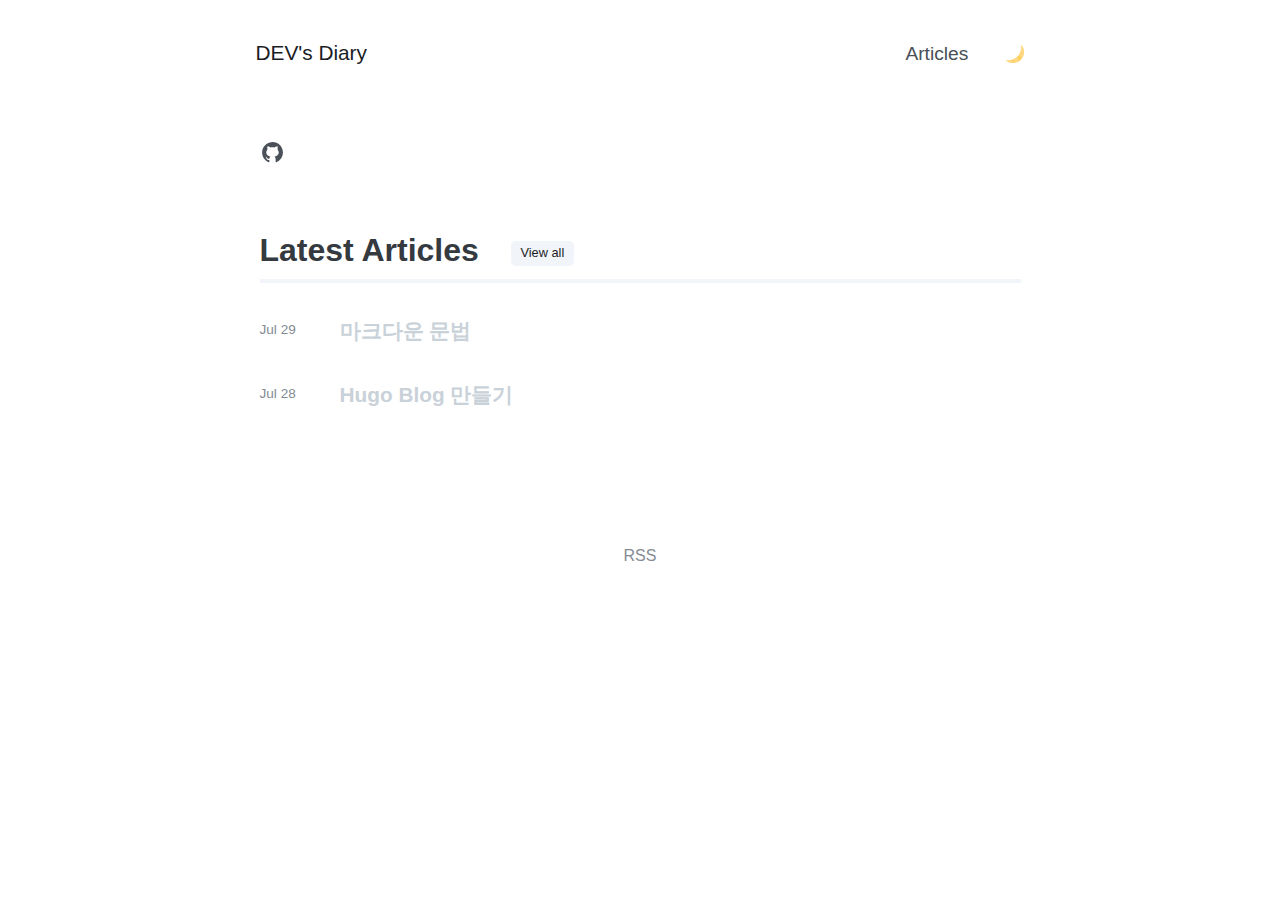
==== index.html @ 7b1d5fe8 "2021-08-02 | 마크다운 문법 v1.0" ====
<!DOCTYPE html>
<html lang="ko">
    
<head>
	<meta name="generator" content="Hugo 0.82.0" />
    <meta charset="utf-8" />
    <meta name="viewport" content="width=device-width, initial-scale=1.0" />
    <meta http-equiv="X-UA-Compatible" content="IE=edge" />
    <meta name="theme-color" content="dark">
    <title>DEV&#39;s Diary</title>

    
    
    
    <meta property="og:site_name" content="겨자씨" />
    <meta property="og:title" content="DEV&#39;s Diary"/>
    <meta itemprop="name" content="DEV&#39;s Diary" />
    <meta name="twitter:title" content="DEV&#39;s Diary" />
    <meta name="application-name" content="DEV&#39;s Diary" />


    <meta name="description" content="좋은 땅 만들기" />
    <meta name="twitter:description" content="좋은 땅 만들기"/>
    <meta itemprop="description" content="좋은 땅 만들기"/>
    <meta property="og:description" content="좋은 땅 만들기" />

    


    <link rel="shortcut icon" type="image/x-icon" href="/favicon.ico" />
    
    <link rel="stylesheet" href="/sass/main.min.72baaf4066b39315b8b6665f2c9770751e2822beedad60fd2512f806cf6cd05b.css">
</head>
    <script>
    (function() {
        const colorSchemeKey = 'ThemeColorScheme';
        const colorSchemeItem = localStorage.getItem(colorSchemeKey);
        const supportDarkMode = window.matchMedia('(prefers-color-scheme: dark)').matches === true;

        if (colorSchemeItem == 'dark' || colorSchemeItem === 'auto' && supportDarkMode) {
            

            document.documentElement.dataset.userColorScheme = 'dark';
        } else {
            document.documentElement.dataset.userColorScheme = 'light';
        }
    })();
</script>

    <body class="dark">
        <nav class="navbar">
    <div class="container">
        <div class="flex">
            <div>
                <a class="brand" href="/">
                    
                    
                    DEV&#39;s Diary
                    </a>
            </div>
            <div class="flex">
                
                <a href="/articles/">Articles</a>
                
                <button id="dark-mode-button">
                  <svg class="light" xmlns="http://www.w3.org/2000/svg" xmlns:xlink="http://www.w3.org/1999/xlink" aria-hidden="true" focusable="false" width="1em" height="1em" style="-ms-transform: rotate(360deg); -webkit-transform: rotate(360deg); transform: rotate(360deg);" preserveAspectRatio="xMidYMid meet" viewBox="0 0 36 36"><path fill="#FFD983" d="M30.312.776C32 19 20 32 .776 30.312c8.199 7.717 21.091 7.588 29.107-.429C37.9 21.867 38.03 8.975 30.312.776z"/><path d="M30.705 15.915a1.163 1.163 0 1 0 1.643 1.641a1.163 1.163 0 0 0-1.643-1.641zm-16.022 14.38a1.74 1.74 0 0 0 0 2.465a1.742 1.742 0 1 0 0-2.465zm13.968-2.147a2.904 2.904 0 0 1-4.108 0a2.902 2.902 0 0 1 0-4.107a2.902 2.902 0 0 1 4.108 0a2.902 2.902 0 0 1 0 4.107z" fill="#FFCC4D"/><rect x="0" y="0" width="36" height="36" fill="rgba(0, 0, 0, 0)" /></svg>
                  <svg class="dark" xmlns="http://www.w3.org/2000/svg" xmlns:xlink="http://www.w3.org/1999/xlink" aria-hidden="true" focusable="false" width="1em" height="1em" style="-ms-transform: rotate(360deg); -webkit-transform: rotate(360deg); transform: rotate(360deg);" preserveAspectRatio="xMidYMid meet" viewBox="0 0 36 36"><path fill="#FFD983" d="M16 2s0-2 2-2s2 2 2 2v2s0 2-2 2s-2-2-2-2V2zm18 14s2 0 2 2s-2 2-2 2h-2s-2 0-2-2s2-2 2-2h2zM4 16s2 0 2 2s-2 2-2 2H2s-2 0-2-2s2-2 2-2h2zm5.121-8.707s1.414 1.414 0 2.828s-2.828 0-2.828 0L4.878 8.708s-1.414-1.414 0-2.829c1.415-1.414 2.829 0 2.829 0l1.414 1.414zm21 21s1.414 1.414 0 2.828s-2.828 0-2.828 0l-1.414-1.414s-1.414-1.414 0-2.828s2.828 0 2.828 0l1.414 1.414zm-.413-18.172s-1.414 1.414-2.828 0s0-2.828 0-2.828l1.414-1.414s1.414-1.414 2.828 0s0 2.828 0 2.828l-1.414 1.414zm-21 21s-1.414 1.414-2.828 0s0-2.828 0-2.828l1.414-1.414s1.414-1.414 2.828 0s0 2.828 0 2.828l-1.414 1.414zM16 32s0-2 2-2s2 2 2 2v2s0 2-2 2s-2-2-2-2v-2z"/><circle fill="#FFD983" cx="18" cy="18" r="10"/><rect x="0" y="0" width="36" height="36" fill="rgba(0, 0, 0, 0)" /></svg>
                </button>
            </div>
            </div>
    </div>
</nav>
        <main>
            

<div class="container">
    <section class="my">
        <div class="content">
            
            <div class="bio-social">
                
                
                
                
                
                
                
                
                
                
                
                <a href="https://github.com/museloper" target="_blank" rel="noreferrer" title="github"
                    aria-label="github">
                    <svg xmlns="http://www.w3.org/2000/svg" xmlns:xlink="http://www.w3.org/1999/xlink" width="25" height="25" viewBox="0 0 24 24" version="1.1">
<g id="surface3680">
<path fill="currentColor" d="M 10.898438 2.101562 C 6.300781 2.601562 2.601562 6.300781 2.101562 10.800781 C 1.601562 15.5 4.300781 19.699219 8.398438 21.300781 C 8.699219 21.398438 9 21.199219 9 20.800781 L 9 19.199219 C 9 19.199219 8.601562 19.300781 8.101562 19.300781 C 6.699219 19.300781 6.101562 18.101562 6 17.398438 C 5.898438 17 5.699219 16.699219 5.398438 16.398438 C 5.101562 16.300781 5 16.300781 5 16.199219 C 5 16 5.300781 16 5.398438 16 C 6 16 6.5 16.699219 6.699219 17 C 7.199219 17.800781 7.800781 18 8.101562 18 C 8.5 18 8.800781 17.898438 9 17.800781 C 9.101562 17.101562 9.398438 16.398438 10 16 C 7.699219 15.5 6 14.199219 6 12 C 6 10.898438 6.5 9.800781 7.199219 9 C 7.101562 8.800781 7 8.300781 7 7.601562 C 7 7.199219 7 6.601562 7.300781 6 C 7.300781 6 8.699219 6 10.101562 7.300781 C 10.601562 7.101562 11.300781 7 12 7 C 12.699219 7 13.398438 7.101562 14 7.300781 C 15.300781 6 16.800781 6 16.800781 6 C 17 6.601562 17 7.199219 17 7.601562 C 17 8.398438 16.898438 8.800781 16.800781 9 C 17.5 9.800781 18 10.800781 18 12 C 18 14.199219 16.300781 15.5 14 16 C 14.601562 16.5 15 17.398438 15 18.300781 L 15 20.898438 C 15 21.199219 15.300781 21.5 15.699219 21.398438 C 19.398438 19.898438 22 16.300781 22 12.101562 C 22 6.101562 16.898438 1.398438 10.898438 2.101562 Z M 10.898438 2.101562 "/>
</g>
</svg>

                </a>
                
                
                
                
                
                
                
                
                
                
                
                
                
                
                
                
                
                
                
                
                
                
                
                
                
                
                
                
                
                
            </div>
        </div>
    </section>
</div>





<div class="container">
    <section>
        <h2>
            Latest Articles
            <a class="section-button" href="/articles">View all</a>
        </h2>
        <div class="posts">
            
            <div class="post">
                <a href="/articles/syntax-markdown/">
                    <div class="post-row">
                        <time>Jul 29</time>
                        <h3>마크다운 문법</h3>
                    </div>
                    
                </a>
            </div>
            
            <div class="post">
                <a href="/articles/hugo-blog/">
                    <div class="post-row">
                        <time>Jul 28</time>
                        <h3>Hugo Blog 만들기</h3>
                    </div>
                    
                </a>
            </div>
            
        </div>
    </section>
    
</div>


        </main>
        <footer class="footer flex">
    <section class="container">
        <nav class="footer-links">
            
            <a href="/index.xml">RSS</a>
            
        </nav>
    </section>
    <script defer src="/ts/features.39c567b3af1363f8abe74bfd650f3d58cb963716b7ad4b3b53f801d3ca585599.js" data-enable-footnotes="true"></script>
</footer>
    </body>
</html>
---- sass/main.min.72baaf4066b39315b8b6665f2c9770751e2822beedad60fd2512f806cf6cd05b.css ----
/*!normalize.css v8.0.1 | MIT License | github.com/necolas/normalize.css*/html{line-height:1.15;-webkit-text-size-adjust:100%}body{margin:0}main{display:block}h1{font-size:2em;margin:.67em 0}hr{box-sizing:content-box;height:0;overflow:visible}pre{font-family:monospace,monospace;font-size:1em}a{background-color:initial}abbr[title]{border-bottom:none;text-decoration:underline;text-decoration:underline dotted}b,strong{font-weight:bolder}code,kbd,samp{font-family:monospace,monospace;font-size:1em}p>code{position:relative;top:-2.5px;margin:0 2.5px 0 0}small{font-size:80%}sub,sup{font-size:75%;line-height:0;position:relative;vertical-align:baseline}sub{bottom:-.25em}sup{top:-.5em}img{border-style:none}button,input,optgroup,select,textarea{font-family:inherit;font-size:100%;line-height:1.15;margin:0}button,input{overflow:visible}button,select{text-transform:none}button,[type=button],[type=reset],[type=submit]{-webkit-appearance:button}button::-moz-focus-inner,[type=button]::-moz-focus-inner,[type=reset]::-moz-focus-inner,[type=submit]::-moz-focus-inner{border-style:none;padding:0}button:-moz-focusring,[type=button]:-moz-focusring,[type=reset]:-moz-focusring,[type=submit]:-moz-focusring{outline:1px dotted ButtonText}fieldset{padding:.35em .75em .625em}legend{box-sizing:border-box;color:inherit;display:table;max-width:100%;padding:0;white-space:normal}progress{vertical-align:baseline}textarea{overflow:auto}[type=checkbox],[type=radio]{box-sizing:border-box;padding:0}[type=number]::-webkit-inner-spin-button,[type=number]::-webkit-outer-spin-button{height:auto}[type=search]{-webkit-appearance:textfield;outline-offset:-2px}[type=search]::-webkit-search-decoration{-webkit-appearance:none}::-webkit-file-upload-button{-webkit-appearance:button;font:inherit}details{display:block}summary{display:list-item}template{display:none}[hidden]{display:none}*,*::before,*::after{box-sizing:border-box}:root{--color-mode:light;--h1-color:#343a40;--font-color:#495057;--heading-color:#343a40;--background:white;--dark-font-color:#1b1d25;--medium-font-color:#60656c;--light-font-color:#858b93;--light-background:#f1f4f8;--light-background-hover:#e1e6ed;--border:#d6d9de;--link-color:#5183f5;--link-color-darker:#364fc7;--navbar-color:#1b1d25;--blockquote:#f9f9f9;--blockquote-left:#e3e6eb;--transparent-text:rgba(0, 0, 0, 0.7);--transparent-bg:rgba(0, 0, 0, 0.05);--light-transparent-bg:rgba(255, 255, 255, 0.1)}.flex{display:flex;align-items:center}.flex-row{display:flex;flex-direction:column}@media screen and (min-width:800px){.flex-row{flex-direction:row}}.flex-col{flex:1}.flex-two-thirds{flex:2}.justify-center{justify-content:center}html{font-family:-apple-system,BlinkMacSystemFont,helvetica neue,roboto,Roboto,Arial,noto sans,sans-serif,apple color emoji,segoe ui,segoe ui emoji,segoe ui symbol,noto color emoji;color:var(--font-color);font-weight:400;font-size:1rem;line-height:1.75}body{background:var(--background);margin:0;padding:0}section{margin:2rem 0}section:first-of-type{margin-top:0}section>h2{display:flex;align-items:center;font-size:1.6rem;margin-top:0;margin-bottom:.5rem}@media screen and (min-width:800px){section>h2{margin-bottom:2rem}}.index h2,section>h2{border-bottom-width:0}@media screen and (min-width:800px){.index h2,section>h2{border-bottom-width:4px}}a.section-button{font-weight:500;background:var(--light-background);color:var(--dark-font-color);padding:.4rem .6rem;font-size:.8rem;border-radius:.3rem;border-width:0!important;white-space:nowrap;line-height:1;margin-left:2rem;margin-top:.5rem}a.section-button:hover{background:var(--light-background-hover);color:var(--heading-color)}@media screen and (min-width:800px){section{margin:3.5rem 0}section>h2{font-size:2rem;margin:0 0 1rem}}.container{max-width:825px;padding:0 1.5rem;margin-left:auto;margin-right:auto}.container.page p{max-width:600px}@media screen and (min-width:800px){.container{padding:0 2rem}}img{display:inline-block;max-width:100%;height:auto}p,ol,ul,dl,table,blockquote{font-size:16px;margin:0 0 16px}ul{padding:0 1rem}@media screen and (min-width:800px){p,ol,ul,dl,table,blockquote{font-size:1.125rem}ul{padding:0 2rem}}ul li ul{padding-left:1rem;margin:0}ul li ul li{margin:0}ol li ol{margin-bottom:0}.task-list-item [type=checkbox]{margin-right:.5rem}blockquote{margin:2rem 0;padding:1rem;background:var(--blockquote);font-weight:400;border-left:5px solid var(--blockquote-left)}blockquote :not(pre)>code[class*=language-]{background:rgba(0,0,0,.1)!important}@media screen and (min-width:800px){blockquote{padding:24px 0 8px 24px}}::selection{background:#3b5bdb;color:#fff}h1,h2{color:var(--heading-color);border-bottom:1px solid var(--light-background);padding-bottom:.3em}h3,h4,h5{color:#c9d1d9}h6{color:#8b949e}h1,h2,h3,h4,h5,h6{-webkit-font-smoothing:antialiased;-moz-osx-font-smoothing:grayscale}h1:not(:first-child),h2:not(:first-child),h3:not(:first-child),h4:not(:first-child),h5:not(:first-child),h6:not(:first-child){margin-top:24px;margin-bottom:16px}h1{font-size:2em;line-height:1.25}h2{font-size:1.5em;line-height:1.25}h3{font-size:1.25em}h4{font-size:1em}h5{font-size:.875em}h6{font-size:.85em}@media screen and (min-width:800px){h1{font-size:3rem}h2{font-size:2rem}h2 code{font-size:2rem!important}h3{font-size:1.5rem}h3 code{font-size:1.5rem!important}h4{font-size:1.25rem}}a.link{display:block;padding:.25rem 0;margin:.25rem 0;border-radius:.35rem;font-weight:600;color:var(--dark-font-color)}a.link:hover{color:var(--link-color)}a.button{display:inline-block;border:2px solid var(--link-color);padding:.5rem;margin-right:.75rem;font-weight:500;background:var(--link-color);color:#fff;border-radius:.35rem;font-size:1rem}a.button.large{padding:1rem;font-size:1rem}a.button.secondary{border:2px solid #edf2ff;background:#edf2ff;color:#3b5bdb}a.button:hover,a.button.secondary:hover{border:2px solid var(--link-color-darker);background:var(--link-color-darker);color:#fff}@media screen and (min-width:800px){a.button{font-size:1rem}a.button.large{padding:1rem 1.5rem;font-size:1.25rem}}p.subtitle{color:var(--medium-font-color);font-size:1.25rem;font-weight:300;margin-bottom:0}@media screen and (min-width:800px){p.subtitle{font-size:1.5rem}}a{color:inherit;text-decoration:none}a.image-link{border-width:0}a code[class*=language-]{color:var(--link-color)!important}a code[class*=language-]:hover{background:var(--link-color)!important;color:#fff!important}main{margin-top:50px}@media screen and (min-width:800px){main{margin-top:0}}.emoji{margin:0 .4rem 0 .1rem}.navbar{width:100%;position:fixed;top:0;left:0;background:var(--navbar-color);box-shadow:0 3px 13px rgba(100,110,140,.1),0 2px 4px rgba(100,110,140,.15);z-index:2;padding:.5rem}.navbar .flex{justify-content:space-between}.navbar a{border-radius:.35rem;margin:0 .05rem;color:rgba(255,255,255,.65);font-weight:400;font-size:.85rem;border:1px solid transparent;padding:0 .3rem;background:0 0}.navbar a:first-of-type{margin-left:-1rem}.navbar a .emoji{display:none}.navbar a.brand{font-weight:500;color:#fff;white-space:nowrap;border:none;display:flex;align-items:center;line-height:1;background:0 0}.navbar a.brand .emoji{display:inline-block!important}.navbar a.brand img{height:22px;width:22px}.navbar button{font-size:1rem;margin-right:-1rem}@media screen and (min-width:500px){.navbar a{font-size:.95rem;padding:.5rem}}@media screen and (min-width:800px){.emoji{margin:0 .5rem 0 .1rem}.navbar{position:static;padding:1.5rem 0;background:0 0;box-shadow:none}.navbar .flex{justify-content:space-between}.navbar a{padding:.75rem 1.25rem;margin:0 .25rem;font-size:1.2rem;font-weight:400;color:var(--font-color)}.navbar a:first-of-type{margin-left:-1.5rem}.navbar a:hover,.navbar a[aria-current=page]{background:var(--light-background);color:var(--dark-font-color)}.navbar a.brand{font-size:1.3rem;margin-right:3rem;border:none;background:0 0!important;color:var(--dark-font-color)}.navbar a.brand:hover{background:var(--light-background)!important}.navbar a.brand img{height:26px;width:26px;margin-right:.25rem}#dark-mode-button:hover{background:var(--light-background)}}@media print{.navbar{display:none}}#dark-mode-button{display:flex;border:none;padding:.2rem .7rem .2rem .5rem;border-radius:.35rem;box-sizing:content-box;cursor:pointer;font-size:1.1rem;background:0 0}#dark-mode-button .dark{display:none}#dark-mode-button:focus{outline:none}[data-user-color-scheme=dark] #dark-mode-button .light{display:none}[data-user-color-scheme=dark] #dark-mode-button .dark{display:unset}@media screen and (min-width:800px){#dark-mode-button{padding:.95rem .75rem;font-size:1.2rem}}.my{padding-top:2rem}.my a{border:none;margin-right:1rem}.my a:hover{border:none}.post-row{display:flex;align-items:center;width:100%}.post-row time{display:block;flex:0 0 65px}.post-row h3{flex:1}.posts .post:last-of-type a{border-bottom-width:0}.post a{display:flex;align-items:center;justify-content:stretch;padding:1rem 0;border-bottom:2px solid var(--light-background)}.post a:hover{border-radius:.3rem}.post h3{margin-top:.1rem;margin-bottom:0;font-size:1.1rem;font-weight:600}@media screen and (min-width:800px){.posts{margin-left:-1rem;margin-right:-1rem}.post a{padding:.75rem 1rem;border-bottom-color:transparent}.post a:hover{background:var(--light-background)}.post h3{font-size:1.3rem}.post-row time{flex:0 0 80px}}.new-post,.popular-post{display:inline-block;color:#111;padding:.3rem .4rem;border-radius:.3rem;font-size:.85rem;margin-left:1rem}.new-post{background:#d3f9d8}.popular-post{background:#dce6fd;color:var(--heading-color)}@media screen and (min-width:800px){.new-post,.popular-post{margin-bottom:0}}.footer{padding:2rem 0}.footer>.flex{flex-direction:column;align-items:center;justify-content:center}.footer img{height:30px;width:30px}.footer a{border-radius:.35rem;margin:0 .05rem;font-weight:400;font-size:1rem;border:1px solid transparent;padding:.5rem;margin:0 .5rem;color:var(--light-font-color)}.footer a:hover{color:var(--heading-color);background:var(--light-background)}.footer a.img{display:flex;align-items:center;padding:0;margin:0 .75rem;background:0 0}.footer-links{display:flex;align-items:center;justify-content:center;flex-wrap:wrap}.flex nav{padding:1rem 0}@media screen and (min-width:800px){.footer>.flex{align-items:flex-start;margin-left:-1.5rem;margin-right:-1.5rem}.footer a{padding:.75rem}.footer a.img{padding:0 .5rem;margin:0 1rem}}@media print{.footer{display:none}}.small{max-width:600px}time,.meta{color:var(--light-font-color);font-size:.85rem;white-space:nowrap;font-weight:400}.meta{color:var(--medium-font-color);font-size:1rem}table{border-collapse:separate;border-spacing:0;width:100%;max-width:100%;overflow-x:auto}thead,tbody{white-space:nowrap}th{border-bottom:2px solid var(--border)}tfoot th{border-top:1px solid var(--border)}td{border-bottom:1px solid var(--border)}th,td{text-align:left;padding:.75rem;hyphens:auto}tbody tr:nth-child(even){background-color:var(--light-background)}@media screen and (min-width:800px){table{display:table;border:1px solid var(--border)}thead,tbody{white-space:normal}}.count{font-weight:700;color:var(--link-color)}.tags{display:flex!important;flex-wrap:wrap;align-items:center;margin-left:-.5rem;margin-right:-.5rem}.tags>a{display:block;font-weight:500;background:var(--light-background);color:var(--font-color);margin:.2rem;padding:.5rem .6rem;font-size:.8rem;border-radius:.3rem;border-bottom:0;white-space:nowrap;line-height:1}.tags>a:hover{background:var(--light-background-hover);color:var(--heading-color)}mark{background:#ffec99}.utterances{margin-left:-4px;margin-right:-4px}kbd{background-color:#f7f7f7;border:2px solid rgba(0,0,0,.3);border-radius:3px;box-shadow:0 1px rgba(0,0,0,.2),inset 0 0 0 2px #fff;color:#333;display:inline-block;font-family:Helvetica Neue,Inter,-apple-system,BlinkMacSystemFont,Helvetica,Arial,sans-serif;line-height:1.4;margin:0 .1em;padding:.1em .6em;text-shadow:0 1px 0 #fff;font-size:14px}#comments{margin-top:3rem}#comments h2{margin:0}@media print{.comments,#comments{display:none}}#search-query{padding:.8rem 1rem;background:var(--light-background);color:var(--input-color);border:2px solid var(--border);outline:none;width:100%;border-radius:.35rem;font-size:1rem;margin-left:auto;margin-right:auto;margin-bottom:4rem}#search-query:focus{border-color:#5183f5}#search-results{display:none}.filter-container{display:flex;justify-content:flex-start;margin-bottom:1.5rem;flex-wrap:wrap}.filter-item{font-size:.85rem;padding:.5rem .75rem;background:var(--light-background);border-radius:4px;margin-right:.5rem;margin-bottom:.5rem;font-weight:600;cursor:pointer}.filter-item:hover{background:#d8e3fd;color:#3972f4}.filter-item:last-of-type{margin-right:0}.filter-item.active{background:#5183f5;color:#fff}.filter-item.active:hover{color:#fff;background:#2161f2}header{padding:1.5rem 0}header h1{font-size:2rem;display:inline-block;font-weight:600;margin-top:1rem}header u{display:inline-block;text-decoration:none;padding:.4rem 0}.article-header{padding-top:2rem;margin-bottom:.5rem}.article-header .container{padding-left:0;padding-right:0}.article-header .thumb{display:flex;flex-direction:column}.article-header h1{font-weight:700;font-size:1.8rem;margin:0}.article-header .description{font-size:1.2rem;color:var(--light-font-color);font-weight:300;margin-top:2rem;margin-bottom:0}.post-meta{margin-top:1rem;padding:0;color:var(--light-font-color);font-size:.9rem}.post-meta a{color:var(--font-color);border-width:0}.post-meta time{margin-top:.2rem;font-size:.9rem}.post-meta .tags{margin-top:.5rem}.post-meta .tags a{text-decoration:none}.article-post{margin-bottom:2rem}.article-post img{border-radius:5px;display:block;margin-left:auto;margin-right:auto}.article-post a{box-shadow:0 -2px rgba(189,195,199,.5)inset;transition:all .3s ease}.article-post a:hover{box-shadow:0 -10px rgba(189,195,199,.7)inset}.article-post code{overflow-x:auto}.article-post h1 .anchor{stroke:var(--link-color);stroke-width:1px;fill:var(--link-color);font-weight:700;left:-.25rem;border-width:0;float:left;line-height:1;margin-left:-20px;padding-right:4px;box-shadow:none;transition:none}.article-post h1 .anchor .icon{visibility:hidden}.article-post h1:hover .anchor{box-shadow:none}.article-post h1:hover .anchor .icon{visibility:visible}.article-post h2 .anchor{stroke:var(--link-color);stroke-width:1px;fill:var(--link-color);font-weight:700;left:-.25rem;border-width:0;float:left;line-height:1;margin-left:-20px;padding-right:4px;box-shadow:none;transition:none}.article-post h2 .anchor .icon{visibility:hidden}.article-post h2:hover .anchor{box-shadow:none}.article-post h2:hover .anchor .icon{visibility:visible}.article-post h3 .anchor{stroke:var(--link-color);stroke-width:1px;fill:var(--link-color);font-weight:700;left:-.25rem;border-width:0;float:left;line-height:1;margin-left:-20px;padding-right:4px;box-shadow:none;transition:none}.article-post h3 .anchor .icon{visibility:hidden}.article-post h3:hover .anchor{box-shadow:none}.article-post h3:hover .anchor .icon{visibility:visible}.article-post h4 .anchor{stroke:var(--link-color);stroke-width:1px;fill:var(--link-color);font-weight:700;left:-.25rem;border-width:0;float:left;line-height:1;margin-left:-20px;padding-right:4px;box-shadow:none;transition:none}.article-post h4 .anchor .icon{visibility:hidden}.article-post h4:hover .anchor{box-shadow:none}.article-post h4:hover .anchor .icon{visibility:visible}.article-post h5 .anchor{stroke:var(--link-color);stroke-width:1px;fill:var(--link-color);font-weight:700;left:-.25rem;border-width:0;float:left;line-height:1;margin-left:-20px;padding-right:4px;box-shadow:none;transition:none}.article-post h5 .anchor .icon{visibility:hidden}.article-post h5:hover .anchor{box-shadow:none}.article-post h5:hover .anchor .icon{visibility:visible}.article-post h6 .anchor{stroke:var(--link-color);stroke-width:1px;fill:var(--link-color);font-weight:700;left:-.25rem;border-width:0;float:left;line-height:1;margin-left:-20px;padding-right:4px;box-shadow:none;transition:none}.article-post h6 .anchor .icon{visibility:hidden}.article-post h6:hover .anchor{box-shadow:none}.article-post h6:hover .anchor .icon{visibility:visible}@media screen and (min-width:800px){.article-post{margin-bottom:3rem}.post-meta{margin-top:.5rem;padding:.5rem 0}header h1{font-size:3rem;margin-top:2rem}header u{background:linear-gradient(transparent 85%,#bac8ff 0)}.article-header{padding-top:3rem}.article-header h1{padding-top:0;font-size:2.5rem}.article-header .thumb{flex-direction:row}.article-header .description{font-size:1.8rem;line-height:1.5}}@media screen and (min-width:1100px){.article-header h1{font-size:2.5rem}}.post-thumbnail{display:block!important}.disqus-container{padding-top:2rem}code,pre{font-size:.9rem;font-family:Consolas,Monaco,Menlo,dejavu sans mono,bitstream vera sans mono,courier new,monospace;background:#373b41}:not(pre)>code{color:var(--heading-color);background:var(--light-background)}code{padding:3px 5px;border-radius:4px;color:#f8f8f2}pre>code{display:block;padding:5px 7px 5px 14px}.highlight>.chroma{margin:0 0 2rem;border-radius:5px;overflow-x:auto;box-shadow:1px 1px 2px rgba(0,0,0,.125);position:relative;background:#373b41}.highlight>.chroma code{padding:30px 10px 10px}.highlight>.chroma code[data-lang]::before{position:absolute;top:0;right:0;left:0;padding:2px 10px;width:100%;height:30px;font-size:.9rem;line-height:1.9;font-weight:700;color:#b1b1b1;background:#303339;content:attr(data-lang)}.highlight>.chroma table{position:relative;border:none}.highlight>.chroma table code{padding:0}.highlight>.chroma .lntd:first-child{width:10px}.highlight>.chroma .lntd:first-child pre{margin:0;padding:30px 7px 10px}.highlight>.chroma .lntd:last-child{vertical-align:top}.highlight>.chroma .lntd:last-child pre{margin:0;padding:30px 10px 10px}.highlight>.chroma table,.highlight>.chroma tr,.highlight>.chroma td{margin:0;padding:0;width:100%;border-collapse:collapse;border:none}.highlight>.chroma .hl{display:block;width:100%;background-color:#000}.highlight>.chroma .lnt{color:#7f7f7f}.highlight>.chroma .ln{padding:0 .4em;color:#7f7f7f}.highlight>.chroma .err{color:#960050}.highlight>.chroma .c{color:#999}.highlight>.chroma .err{color:#f2777a}.highlight>.chroma .k{color:#c9c}.highlight>.chroma .l{color:#f99157}.highlight>.chroma .n{color:#ccc}.highlight>.chroma .o{color:#6cc}.highlight>.chroma .p{color:#ccc}.highlight>.chroma .cm{color:#999}.highlight>.chroma .cp{color:#999}.highlight>.chroma .c1{color:#999}.highlight>.chroma .cs{color:#999}.highlight>.chroma .gd{color:#f2777a}.highlight>.chroma .ge{font-style:italic}.highlight>.chroma .gh{color:#ccc;font-weight:700}.highlight>.chroma .gi{color:#9c9}.highlight>.chroma .gp{color:#999;font-weight:700}.highlight>.chroma .gs{font-weight:700}.highlight>.chroma .gu{color:#6cc;font-weight:700}.highlight>.chroma .kc{color:#c9c}.highlight>.chroma .kd{color:#c9c}.highlight>.chroma .kn{color:#6cc}.highlight>.chroma .kp{color:#c9c}.highlight>.chroma .kr{color:#c9c}.highlight>.chroma .kt{color:#fc6}.highlight>.chroma .ld{color:#9c9}.highlight>.chroma .m{color:#f99157}.highlight>.chroma .s{color:#9c9}.highlight>.chroma .na{color:#69c}.highlight>.chroma .nb{color:#ccc}.highlight>.chroma .nc{color:#fc6}.highlight>.chroma .no{color:#f2777a}.highlight>.chroma .nd{color:#6cc}.highlight>.chroma .ni{color:#ccc}.highlight>.chroma .ne{color:#f2777a}.highlight>.chroma .nf{color:#69c}.highlight>.chroma .nl{color:#ccc}.highlight>.chroma .nn{color:#fc6}.highlight>.chroma .nx{color:#69c}.highlight>.chroma .py{color:#ccc}.highlight>.chroma .nt{color:#6cc}.highlight>.chroma .nv{color:#f2777a}.highlight>.chroma .ow{color:#6cc}.highlight>.chroma .w{color:#ccc}.highlight>.chroma .mf{color:#f99157}.highlight>.chroma .mh{color:#f99157}.highlight>.chroma .mi{color:#f99157}.highlight>.chroma .mo{color:#f99157}.highlight>.chroma .sb{color:#9c9}.highlight>.chroma .sc{color:#ccc}.highlight>.chroma .sd{color:#999}.highlight>.chroma .s2{color:#9c9}.highlight>.chroma .se{color:#f99157}.highlight>.chroma .sh{color:#9c9}.highlight>.chroma .si{color:#f99157}.highlight>.chroma .sx{color:#9c9}.highlight>.chroma .sr{color:#9c9}.highlight>.chroma .s1{color:#9c9}.highlight>.chroma .ss{color:#9c9}.highlight>.chroma .bp{color:#ccc}.highlight>.chroma .vc{color:#f2777a}.highlight>.chroma .vg{color:#f2777a}.highlight>.chroma .vi{color:#f2777a}.highlight>.chroma .il{color:#f99157}.side{width:200px;margin:0 auto}.side p{margin:0}.side-right{float:right;clear:right;margin-right:calc(-200px - 2em);background-color:var(--background)}.side-right p{font-size:.9rem}.footnotes ol li p{margin:0}.footnotes hr{border:none;border-top:1px solid var(--border)}.footnote-ref{box-shadow:none!important}.footnote-backref{box-shadow:none!important}.note-ref{cursor:pointer;border:none;box-shadow:none!important}.note-ref:hover{box-shadow:none;border:none}.bg-number{background:var(--light-background);font-size:.9rem;color:var(--font-color);text-decoration:none;padding:1px 5px;border-radius:5px}@media(max-width:1280px){.side{width:100%;padding:0 2em}.side-right{float:none;clear:both;margin:1em auto;background:0 0}}@media(min-width:1280px){.note-ref:hover~.side{display:inline-block;position:absolute;margin-left:1rem;padding:.5rem;box-sizing:content-box}}.suggested{flex-direction:column;align-items:stretch;margin-left:-1rem;margin-right:-1rem;padding:0}.suggested span{font-weight:400;display:block;font-size:.9rem;color:var(--transparent-text)}.suggested a{background:0 0;margin:.5rem 1rem;border-bottom:none;transition:all .2s ease;padding:1.5rem;border-radius:.35rem;background:var(--light-background);color:var(--heading-color)}.suggested a:hover{transform:translate3D(0,-1px,0);background:var(--light-background-hover)}@media screen and (min-width:800px){.suggested{flex-direction:row}.suggested a{flex:0 0 calc(50% - 2rem)}.suggested a:first-of-type{text-align:right}}.projects .project:last-of-type{border-bottom-width:0}.project{display:flex;align-items:center;justify-content:space-between;padding:.75rem 0;border-bottom:2px solid var(--light-background)}.project .icon{font-size:1.5rem;width:40px}.project a{display:flex;align-items:center;margin-bottom:.25rem;border-width:0}.project a:hover h3{text-decoration:underline}.project a.button{margin-left:1.5rem;border-width:2px}.project h3{font-size:1.2rem;margin:0}.project .description{font-size:1.1rem;color:var(--light-font-color)}@media screen and (min-width:800px){.project{border-bottom-width:0}.project h3{font-size:1.3rem}.project .description{font-size:1rem}}.terms a{padding:.75rem 1.25rem;margin:0 .25rem;font-size:1.2rem;font-weight:400;color:var(--font-color);border-radius:.35rem}.terms a:hover{background:var(--light-background);color:var(--dark-font-color)}.pagination{display:flex}.pagination .prev-page,.pagination .next-page{flex-grow:1;flex-shrink:1;display:flex}.pagination .next-page{justify-content:flex-end}.pagination a{border-radius:.35rem;padding:.75rem 1.25rem;margin:0 .25rem;font-size:1.2rem;font-weight:400;color:var(--font-color)}.pagination a:hover,.pagination a[aria-current=page]{background:var(--light-background);color:var(--dark-font-color)}@media(prefers-color-scheme:dark){:root{--color-mode:dark}:root:not([data-user-color-scheme]){--h1-color:white;--font-color:#b3b9c5;--heading-color:#ffd479;--dark-font-color:#ced4da;--background:#1f2022;--medium-font-color:#dee2e6;--light-font-color:#868e96;--light-background:#2D2D31;--light-background-hover:#3b3b3e;--code-background-color:#2e2e30;--border:#404040;--link-color:#6ab0f3;--link-color-darker:#4a72a5;--link-hover-color:#e1a6f2;--navbar-color:#1d1d1d;--blockquote:#2b2b2b;--blockquote-left:#191919;--transparent-text:rgba(255, 255, 255, 0.7);--transparent-bg:rgba(0, 0, 0, 0.2);--light-transparent-bg:rgba(255, 255, 255, 0.05)}}[data-user-color-scheme=dark]{--h1-color:white;--font-color:#b3b9c5;--heading-color:#ffd479;--dark-font-color:#ced4da;--background:#1f2022;--medium-font-color:#dee2e6;--light-font-color:#868e96;--light-background:#2D2D31;--light-background-hover:#3b3b3e;--code-background-color:#2e2e30;--border:#404040;--link-color:#6ab0f3;--link-color-darker:#4a72a5;--link-hover-color:#e1a6f2;--navbar-color:#1d1d1d;--blockquote:#2b2b2b;--blockquote-left:#ffd479;--transparent-text:rgba(255, 255, 255, 0.7);--transparent-bg:rgba(0, 0, 0, 0.2);--light-transparent-bg:rgba(255, 255, 255, 0.05)}
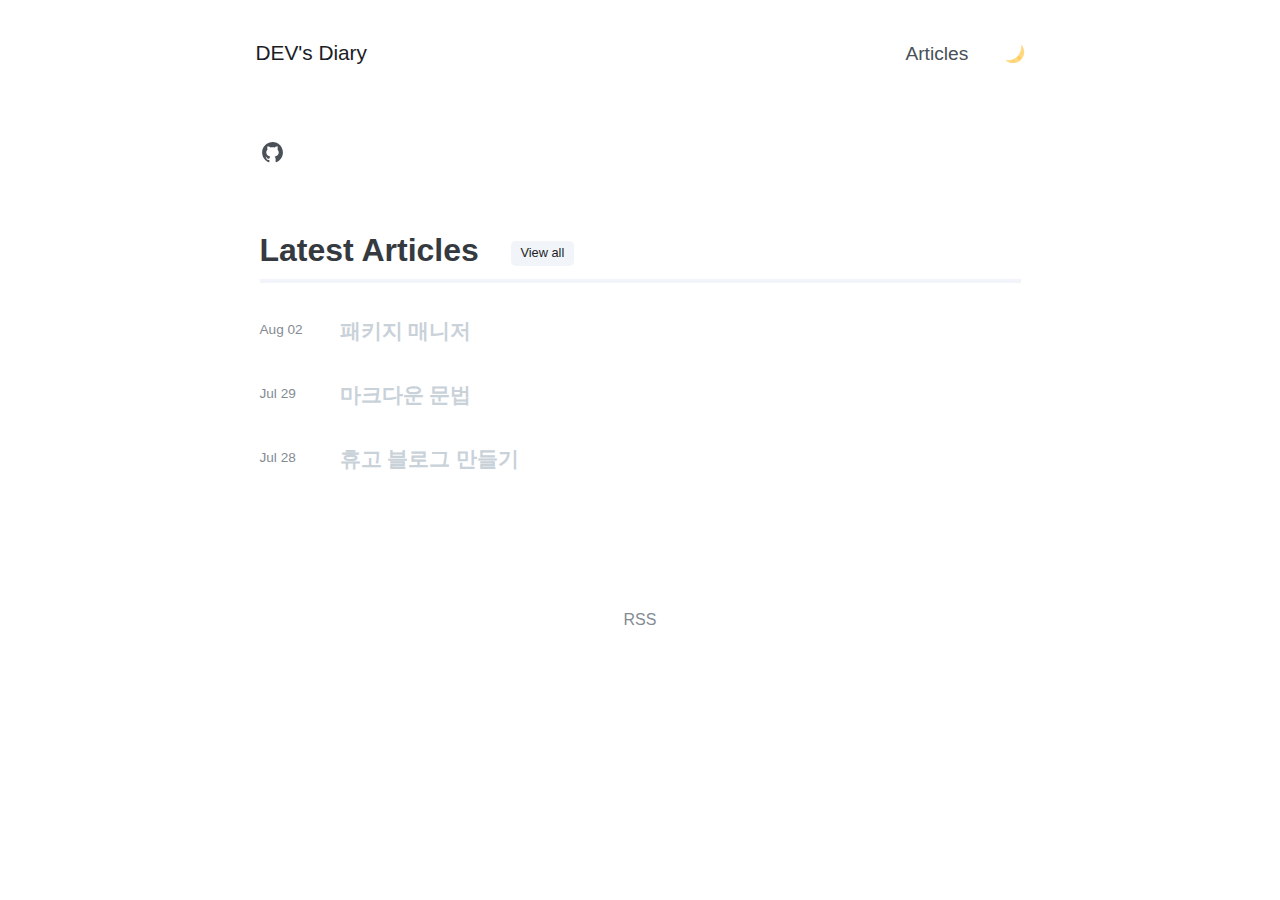
==== commit f00b7c2a: "2021-08-02 | 휴고 블로그 만들기 v1.0" ====
--- a/index.html
+++ b/index.html
@@ -146,6 +146,16 @@
         <div class="posts">
             
             <div class="post">
+                <a href="/articles/package-manager/">
+                    <div class="post-row">
+                        <time>Aug 02</time>
+                        <h3>패키지 매니저</h3>
+                    </div>
+                    
+                </a>
+            </div>
+            
+            <div class="post">
                 <a href="/articles/syntax-markdown/">
                     <div class="post-row">
                         <time>Jul 29</time>
@@ -159,7 +169,7 @@
                 <a href="/articles/hugo-blog/">
                     <div class="post-row">
                         <time>Jul 28</time>
-                        <h3>Hugo Blog 만들기</h3>
+                        <h3>휴고 블로그 만들기</h3>
                     </div>
                     
                 </a>
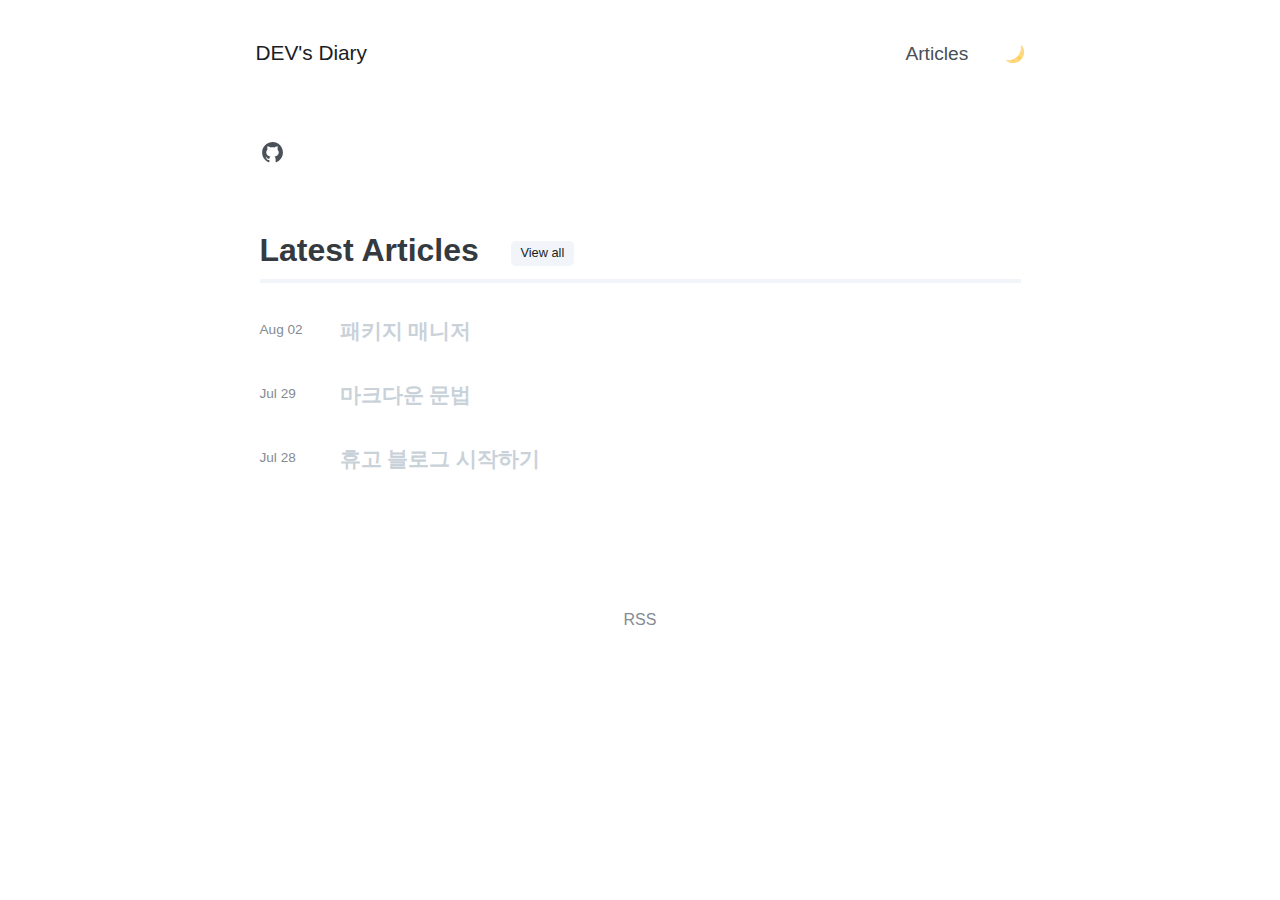
==== commit bb513f07: "2021-08-04 | 휴고 블로그 시작하기 v1.1" ====
--- a/index.html
+++ b/index.html
@@ -169,7 +169,7 @@
                 <a href="/articles/hugo-blog/">
                     <div class="post-row">
                         <time>Jul 28</time>
-                        <h3>휴고 블로그 만들기</h3>
+                        <h3>휴고 블로그 시작하기</h3>
                     </div>
                     
                 </a>
